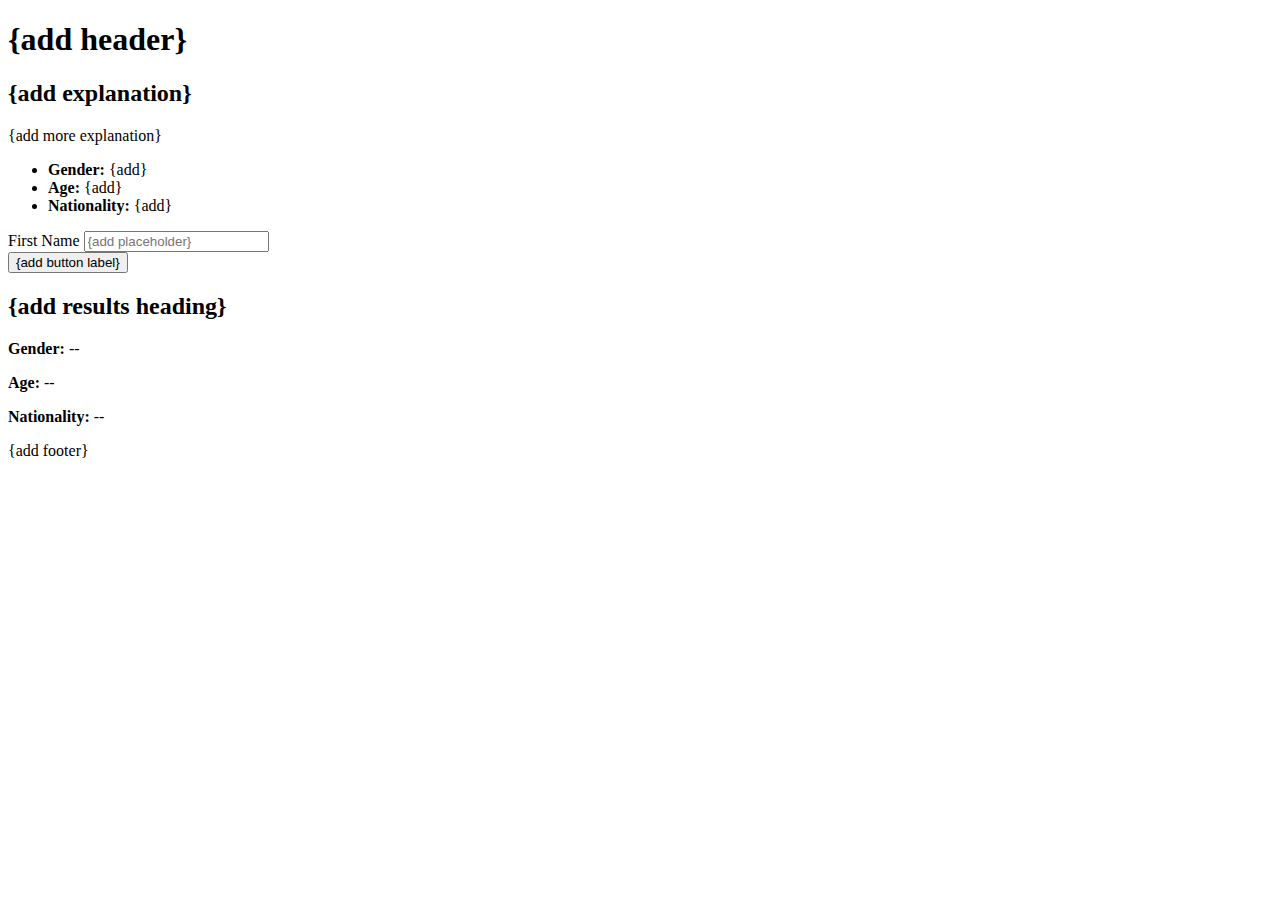
==== index (1).html @ 750fded7 "Add files via upload" ====
<!DOCTYPE html>
<html lang="en">

<head>
    <meta charset="UTF-8">
    <meta name="viewport" content="width=device-width, initial-scale=1.0">
    <title>{add title}</title>
    <link rel="stylesheet" href="styles.css">
</head>

<body>
    <header>
        <h1>{add header}</h1>
    </header>

    <main>
        <article class="description">
            <h2>{add explanation}</h2>
            <p>{add more explanation}</p>
            <ul>
                <li><strong>Gender:</strong> {add}</li>
                <li><strong>Age:</strong> {add}</li>
                <li><strong>Nationality:</strong> {add}</li>
            </ul>
        </article>

        <article class="input-section">
            <div id="nameField">
                <label for="nameInput">First Name</label>
                <input type="text" id="nameInput" name="firstName" placeholder="{add placeholder}" />
            </div>
            <button id="predictBtn" type="button">{add button label}</button>
        </article>

        <article class="result">
            <h2>{add results heading}</h2>
            <p id="genderResult"><strong>Gender:</strong> --</p>
            <p id="ageResult"><strong>Age:</strong> --</p>
            <p id="nationalityResult"><strong>Nationality:</strong> --</p>
        </article>
    </main>

    <footer>
        <p>{add footer}</p>
    </footer>

    <script src="script.js"></script>
</body>

</html>
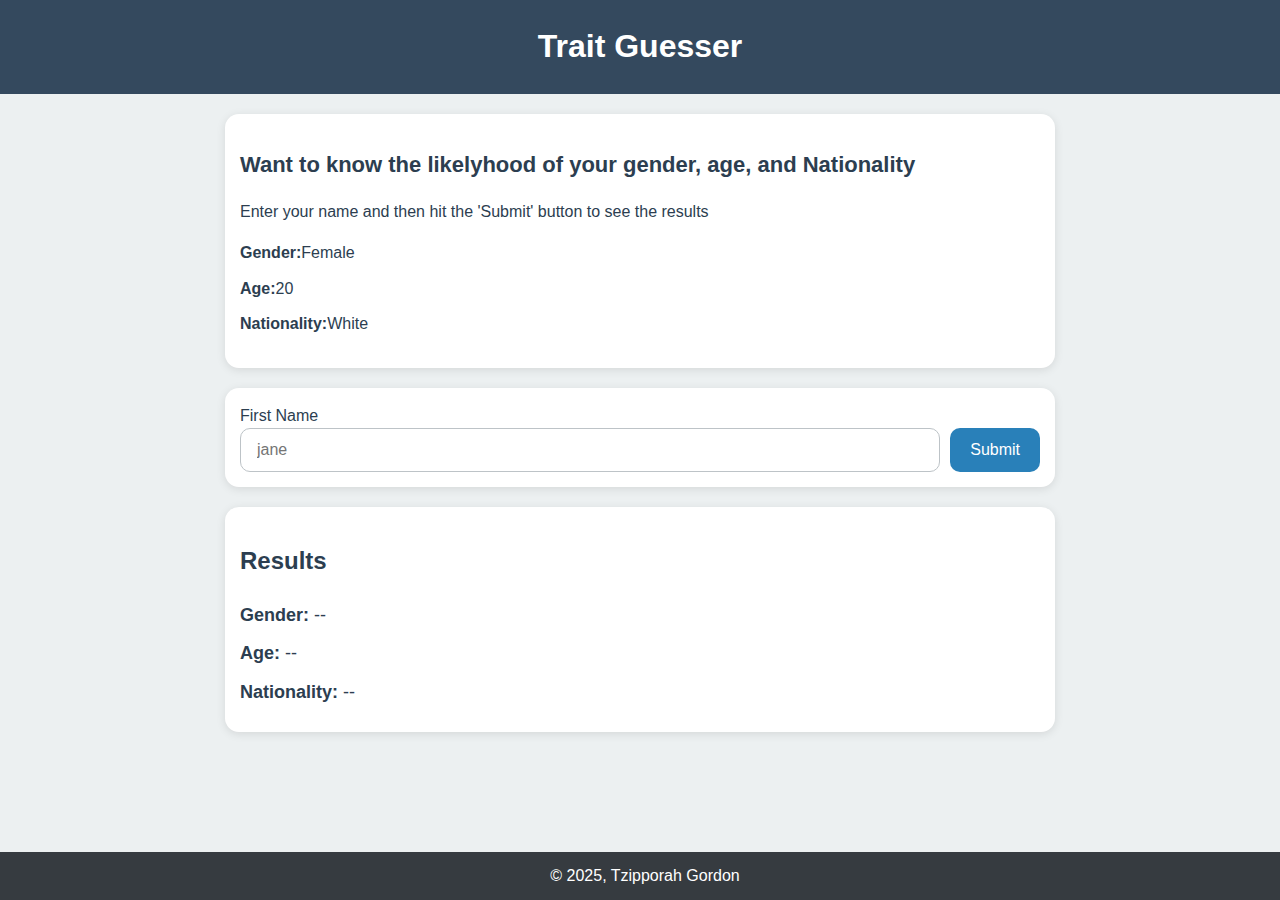
==== commit 7d532016: "filled in placeholder text" ====
--- a/index (1).html
+++ b/index (1).html
@@ -4,36 +4,36 @@
 <head>
     <meta charset="UTF-8">
     <meta name="viewport" content="width=device-width, initial-scale=1.0">
-    <title>{add title}</title>
-    <link rel="stylesheet" href="styles.css">
+    <title>Trait Guesser</title>
+    <link rel="stylesheet" href="styles (1).css">
 </head>
 
 <body>
     <header>
-        <h1>{add header}</h1>
+        <h1>Trait Guesser</h1>
     </header>
 
     <main>
         <article class="description">
-            <h2>{add explanation}</h2>
-            <p>{add more explanation}</p>
+            <h2>Want to know the likelyhood of your gender, age, and Nationality</h2>
+            <p>Enter your name and then hit the 'Submit' button to see the results</p>
             <ul>
-                <li><strong>Gender:</strong> {add}</li>
-                <li><strong>Age:</strong> {add}</li>
-                <li><strong>Nationality:</strong> {add}</li>
+                <li><strong>Gender:</strong>Female</li>
+                <li><strong>Age:</strong>20</li>
+                <li><strong>Nationality:</strong>White</li>
             </ul>
         </article>
 
         <article class="input-section">
             <div id="nameField">
                 <label for="nameInput">First Name</label>
-                <input type="text" id="nameInput" name="firstName" placeholder="{add placeholder}" />
+                <input type="text" id="nameInput" name="firstName" placeholder="jane" />
             </div>
-            <button id="predictBtn" type="button">{add button label}</button>
+            <button id="predictBtn" type="button">Submit</button>
         </article>
 
         <article class="result">
-            <h2>{add results heading}</h2>
+            <h2>Results</h2>
             <p id="genderResult"><strong>Gender:</strong> --</p>
             <p id="ageResult"><strong>Age:</strong> --</p>
             <p id="nationalityResult"><strong>Nationality:</strong> --</p>
@@ -41,7 +41,7 @@
     </main>
 
     <footer>
-        <p>{add footer}</p>
+        <p>&copy; 2025, Tzipporah Gordon</p>
     </footer>
 
     <script src="script.js"></script>
--- a/styles (1).css
+++ b/styles (1).css
@@ -0,0 +1,172 @@
+/* Base Variables for Customization */
+:root {
+    --primary-color: #3498db;
+    --secondary-color: #2c3e50;
+    --bg-color: #ecf0f1;
+    --header-bg-color: #34495e;
+    --footer-bg-color: #363b40;
+    --text-color: #2c3e50;
+    --button-bg-color: #2980b9;
+    --button-hover-color: #1abc9c;
+    --main-border-radius: 14px;
+    --input-border-radius: 10px;
+    --font-family: 'Segoe UI', Tahoma, Geneva, Verdana, sans-serif;
+    --font-size: 16px;
+    --header-font-size: 32px;
+    --subheader-font-size: 22px;
+    --transition-speed: 0.6s;
+}
+
+body {
+    font-family: var(--font-family);
+    font-size: var(--font-size);
+    color: var(--text-color);
+    background-color: var(--bg-color);
+    line-height: 1.6;
+    display: flex;
+    flex-direction: column;
+    min-height: 100vh;
+    /* Ensures the full height is used without overflow */
+    margin: 0;
+    padding: 0;
+    overflow-x: hidden;
+    /* Prevents horizontal scrollbars */
+}
+
+/* Header */
+header {
+    width: 100%;
+    background-color: var(--header-bg-color);
+    color: #fff;
+    text-align: center;
+}
+
+header h1 {
+    font-size: var(--header-font-size);
+    font-weight: bold;
+}
+
+/* Main Content */
+main {
+    flex-grow: 1;
+    display: flex;
+    flex-direction: column;
+    margin: 10px;
+}
+
+article {
+    box-shadow: 0 2px 10px rgba(0, 0, 0, 0.1);
+    background-color: #fff;
+    border-radius: var(--main-border-radius);
+    width: 100%;
+    max-width: 800px;
+    margin: 10px auto;
+    padding: 15px;
+}
+
+/* Section Styles */
+section {
+    margin-bottom: 30px;
+}
+
+.description h2 {
+    font-size: var(--subheader-font-size);
+    color: var(--secondary-color);
+    margin-bottom: 15px;
+}
+
+ul {
+    list-style: none;
+    padding-left: 0;
+}
+
+ul li {
+    margin-bottom: 10px;
+}
+
+/* Input Section */
+.input-section {
+    display: flex;
+    gap: 10px;
+    flex-wrap: wrap;
+    align-items: flex-end;
+    justify-content: center;
+    /* Centers input & button */
+    width: 100%;
+}
+
+/* Input Field */
+#nameField {
+    flex: 1;
+    /* Allows it to grow */
+    min-width: 250px;
+    /* Ensures it doesn't shrink too much */
+    display: flex;
+    flex-direction: column;
+}
+
+#nameInput {
+    width: 100%;
+    padding: 12px 16px;
+    border: 1px solid #bdc3c7;
+    border-radius: var(--input-border-radius);
+    font-size: var(--font-size);
+    background-color: #fff;
+    box-sizing: border-box;
+    /* Prevents width overflow */
+}
+
+#nameInput:focus {
+    outline: none;
+    border-color: var(--primary-color);
+    border-width: 2px;
+    box-shadow: 0 0 5px rgba(52, 152, 219, 0.5);
+}
+
+/* Button */
+#predictBtn {
+    padding: 13px 20px;
+    background-color: var(--button-bg-color);
+    color: #fff;
+    border: none;
+    border-radius: var(--input-border-radius);
+    cursor: pointer;
+    font-size: var(--font-size);
+    transition: background-color var(--transition-speed);
+    white-space: nowrap;
+    /* Prevents button text from wrapping */
+}
+
+#predictBtn:hover {
+    background-color: var(--button-hover-color);
+    box-shadow: 0 2px 10px rgba(0, 0, 0, 0.1);
+}
+
+#predictBtn:active {
+    transform: scale(0.95);
+}
+
+/* Result Section */
+.result p {
+    font-size: 18px;
+    margin: 10px 0;
+}
+
+.placeholder {
+    font-style: italic;
+    color: #7f8c8d;
+}
+
+/* Footer */
+footer {
+    width: 100%;
+    text-align: center;
+    padding: 5px;
+    background-color: var(--footer-bg-color);
+    color: #fff;
+    margin-top: auto;
+}
+
+footer p {
+    margin: 6px;
+}